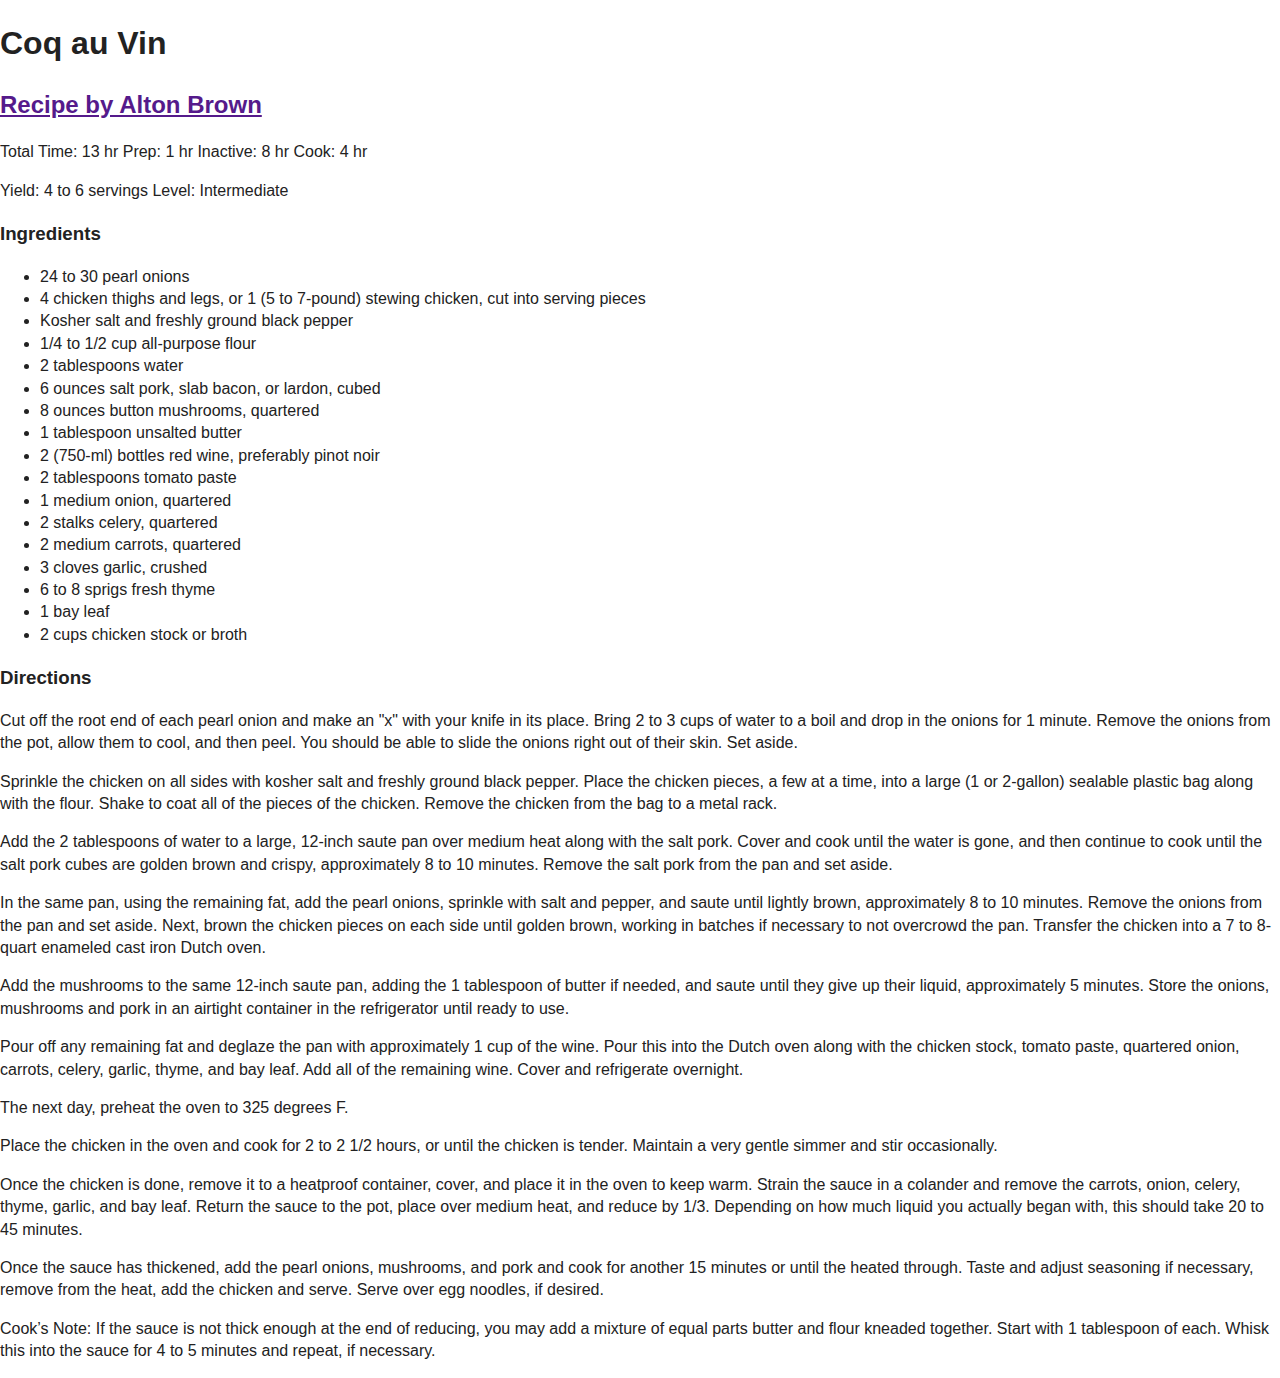
==== coqavin assignment/index.html @ 91e01589 "coqavin assignment" ====
<!DOCTYPE html>
<!--[if lt IE 7]>      <html class="no-js lt-ie9 lt-ie8 lt-ie7"> <![endif]-->
<!--[if IE 7]>         <html class="no-js lt-ie9 lt-ie8"> <![endif]-->
<!--[if IE 8]>         <html class="no-js lt-ie9"> <![endif]-->
<!--[if gt IE 8]><!--> <html class="no-js"> <!--<![endif]-->
    <head>
        <meta charset="utf-8">
        <meta http-equiv="X-UA-Compatible" content="IE=edge">
        <title></title>
        <meta name="description" content="">
        <meta name="viewport" content="width=device-width, initial-scale=1">

        <!-- Place favicon.ico and apple-touch-icon.png in the root directory -->

        <link rel="stylesheet" href="css/normalize.css">
        <link rel="stylesheet" href="css/main.css">
        <script src="js/vendor/modernizr-2.6.2.min.js"></script>
    </head>
    <body>
        <!--[if lt IE 7]>
            <p class="browsehappy">You are using an <strong>outdated</strong> browser. Please <a href="http://browsehappy.com/">upgrade your browser</a> to improve your experience.</p>
        <![endif]-->

        <!-- Add your site or application content here -->
        <h1>Coq au Vin</h1>
		<h2><a href src="http://www.foodnetwork.com/recipes/alton-brown/coq-au-vin-recipe.html">Recipe by Alton Brown</a></h2>
<div>
	<p>
	Total Time: 13 hr
	Prep: 1 hr
	Inactive: 8 hr
	Cook: 4 hr
	</p><p>
	Yield: 4 to 6 servings
	Level: Intermediate
	</p>
</div>
	<h3>Ingredients</h3>
<ul>

	<li>24 to 30 pearl onions</li>
	<li>4 chicken thighs and legs, or 1 (5 to 7-pound) stewing chicken, cut into serving pieces</li>
	<li>Kosher salt and freshly ground black pepper</li>
	<li>1/4 to 1/2 cup all-purpose flour</li>
	<li>2 tablespoons water</li>
	<li>6 ounces salt pork, slab bacon, or lardon, cubed</li>
	<li>8 ounces button mushrooms, quartered</li>
	<li>1 tablespoon unsalted butter</li>
	<li>2 (750-ml) bottles red wine, preferably pinot noir</li>
	<li>2 tablespoons tomato paste</li>
	<li>1 medium onion, quartered</li>
	<li>2 stalks celery, quartered</li>
	<li>2 medium carrots, quartered</li>
	<li>3 cloves garlic, crushed</li>
	<li>6 to 8 sprigs fresh thyme</li>
	<li>1 bay leaf</li>
	<li>2 cups chicken stock or broth</li>
</ul>
<h3>Directions</h3>
<div>
	<p>Cut off the root end of each pearl onion and make an "x" with your knife in its place. Bring 2 to 3 cups of water to a boil and drop in the onions for 1 minute. Remove the onions from the pot, allow them to cool, and then peel. You should be able to slide the onions right out of their skin. Set aside.</p>

	<p>Sprinkle the chicken on all sides with kosher salt and freshly ground black pepper. Place the chicken pieces, a few at a time, into a large (1 or 2-gallon) sealable plastic bag along with the flour. Shake to coat all of the pieces of the chicken. Remove the chicken from the bag to a metal rack.</p>

	<p>Add the 2 tablespoons of water to a large, 12-inch saute pan over medium heat along with the salt pork. Cover and cook until the water is gone, and then continue to cook until the salt pork cubes are golden brown and crispy, approximately 8 to 10 minutes. Remove the salt pork from the pan and set aside.</p>

	<p>In the same pan, using the remaining fat, add the pearl onions, sprinkle with salt and pepper, and saute until lightly brown, approximately 8 to 10 minutes. Remove the onions from the pan and set aside. Next, brown the chicken pieces on each side until golden brown, working in batches if necessary to not overcrowd the pan. Transfer the chicken into a 7 to 8-quart enameled cast iron Dutch oven.</p>

	<p>Add the mushrooms to the same 12-inch saute pan, adding the 1 tablespoon of butter if needed, and saute until they give up their liquid, approximately 5 minutes. Store the onions, mushrooms and pork in an airtight container in the refrigerator until ready to use.</p>

	<p>Pour off any remaining fat and deglaze the pan with approximately 1 cup of the wine. Pour this into the Dutch oven along with the chicken stock, tomato paste, quartered onion, carrots, celery, garlic, thyme, and bay leaf. Add all of the remaining wine. Cover and refrigerate overnight.</p>

	<p>The next day, preheat the oven to 325 degrees F.</p>

	<p>Place the chicken in the oven and cook for 2 to 2 1/2 hours, or until the chicken is tender. Maintain a very gentle simmer and stir occasionally.</p>

	<p>Once the chicken is done, remove it to a heatproof container, cover, and place it in the oven to keep warm. Strain the sauce in a colander and remove the carrots, onion, celery, thyme, garlic, and bay leaf. Return the sauce to the pot, place over medium heat, and reduce by 1/3. Depending on how much liquid you actually began with, this should take 20 to 45 minutes.</p>

	<p>Once the sauce has thickened, add the pearl onions, mushrooms, and pork and cook for another 15 minutes or until the heated through. Taste and adjust seasoning if necessary, remove from the heat, add the chicken and serve. Serve over egg noodles, if desired.</p>
<div>
	<p>Cook’s Note: If the sauce is not thick enough at the end of reducing, you may add a mixture of equal parts butter and flour kneaded together. Start with 1 tablespoon of each. Whisk this into the sauce for 4 to 5 minutes and repeat, if necessary.</p>

        <script src="https://ajax.googleapis.com/ajax/libs/jquery/1.10.2/jquery.min.js"></script>
        <script>window.jQuery || document.write('<script src="js/vendor/jquery-1.10.2.min.js"><\/script>')</script>
        <script src="js/plugins.js"></script>
        <script src="js/main.js"></script>	

        <!-- Google Analytics: change UA-XXXXX-X to be your site's ID. -->
        <script>
            (function(b,o,i,l,e,r){b.GoogleAnalyticsObject=l;b[l]||(b[l]=
            function(){(b[l].q=b[l].q||[]).push(arguments)});b[l].l=+new Date;
            e=o.createElement(i);r=o.getElementsByTagName(i)[0];
            e.src='//www.google-analytics.com/analytics.js';
            r.parentNode.insertBefore(e,r)}(window,document,'script','ga'));
            ga('create','UA-XXXXX-X');ga('send','pageview');
        </script>
    </body>
</html>
---- coqavin assignment/css/main.css ----
/*! HTML5 Boilerplate v4.3.0 | MIT License | http://h5bp.com/ */

/*
 * What follows is the result of much research on cross-browser styling.
 * Credit left inline and big thanks to Nicolas Gallagher, Jonathan Neal,
 * Kroc Camen, and the H5BP dev community and team.
 */

/* ==========================================================================
   Base styles: opinionated defaults
   ========================================================================== */

html,
button,
input,
select,
textarea {
    color: #222;
}

html {
    font-size: 1em;
    line-height: 1.4;
}

/*
 * Remove text-shadow in selection highlight: h5bp.com/i
 * These selection rule sets have to be separate.
 * Customize the background color to match your design.
 */

::-moz-selection {
    background: #b3d4fc;
    text-shadow: none;
}

::selection {
    background: #b3d4fc;
    text-shadow: none;
}

/*
 * A better looking default horizontal rule
 */

hr {
    display: block;
    height: 1px;
    border: 0;
    border-top: 1px solid #ccc;
    margin: 1em 0;
    padding: 0;
}

/*
 * Remove the gap between images, videos, audio and canvas and the bottom of
 * their containers: h5bp.com/i/440
 */

audio,
canvas,
img,
video {
    vertical-align: middle;
}

/*
 * Remove default fieldset styles.
 */

fieldset {
    border: 0;
    margin: 0;
    padding: 0;
}

/*
 * Allow only vertical resizing of textareas.
 */

textarea {
    resize: vertical;
}

/* ==========================================================================
   Browse Happy prompt
   ========================================================================== */

.browsehappy {
    margin: 0.2em 0;
    background: #ccc;
    color: #000;
    padding: 0.2em 0;
}

/* ==========================================================================
   Author's custom styles
   ========================================================================== */

















/* ==========================================================================
   Helper classes
   ========================================================================== */

/*
 * Image replacement
 */

.ir {
    background-color: transparent;
    border: 0;
    overflow: hidden;
    /* IE 6/7 fallback */
    *text-indent: -9999px;
}

.ir:before {
    content: "";
    display: block;
    width: 0;
    height: 150%;
}

/*
 * Hide from both screenreaders and browsers: h5bp.com/u
 */

.hidden {
    display: none !important;
    visibility: hidden;
}

/*
 * Hide only visually, but have it available for screenreaders: h5bp.com/v
 */

.visuallyhidden {
    border: 0;
    clip: rect(0 0 0 0);
    height: 1px;
    margin: -1px;
    overflow: hidden;
    padding: 0;
    position: absolute;
    width: 1px;
}

/*
 * Extends the .visuallyhidden class to allow the element to be focusable
 * when navigated to via the keyboard: h5bp.com/p
 */

.visuallyhidden.focusable:active,
.visuallyhidden.focusable:focus {
    clip: auto;
    height: auto;
    margin: 0;
    overflow: visible;
    position: static;
    width: auto;
}

/*
 * Hide visually and from screenreaders, but maintain layout
 */

.invisible {
    visibility: hidden;
}

/*
 * Clearfix: contain floats
 *
 * For modern browsers
 * 1. The space content is one way to avoid an Opera bug when the
 *    `contenteditable` attribute is included anywhere else in the document.
 *    Otherwise it causes space to appear at the top and bottom of elements
 *    that receive the `clearfix` class.
 * 2. The use of `table` rather than `block` is only necessary if using
 *    `:before` to contain the top-margins of child elements.
 */

.clearfix:before,
.clearfix:after {
    content: " "; /* 1 */
    display: table; /* 2 */
}

.clearfix:after {
    clear: both;
}

/*
 * For IE 6/7 only
 * Include this rule to trigger hasLayout and contain floats.
 */

.clearfix {
    *zoom: 1;
}

/* ==========================================================================
   EXAMPLE Media Queries for Responsive Design.
   These examples override the primary ('mobile first') styles.
   Modify as content requires.
   ========================================================================== */

@media only screen and (min-width: 35em) {
    /* Style adjustments for viewports that meet the condition */
}

@media print,
       (-o-min-device-pixel-ratio: 5/4),
       (-webkit-min-device-pixel-ratio: 1.25),
       (min-resolution: 120dpi) {
    /* Style adjustments for high resolution devices */
}

/* ==========================================================================
   Print styles.
   Inlined to avoid required HTTP connection: h5bp.com/r
   ========================================================================== */

@media print {
    * {
        background: transparent !important;
        color: #000 !important; /* Black prints faster: h5bp.com/s */
        box-shadow: none !important;
        text-shadow: none !important;
    }

    a,
    a:visited {
        text-decoration: underline;
    }

    a[href]:after {
        content: " (" attr(href) ")";
    }

    abbr[title]:after {
        content: " (" attr(title) ")";
    }

    /*
     * Don't show links for images, or javascript/internal links
     */

    .ir a:after,
    a[href^="javascript:"]:after,
    a[href^="#"]:after {
        content: "";
    }

    pre,
    blockquote {
        border: 1px solid #999;
        page-break-inside: avoid;
    }

    thead {
        display: table-header-group; /* h5bp.com/t */
    }

    tr,
    img {
        page-break-inside: avoid;
    }

    img {
        max-width: 100% !important;
    }

    @page {
        margin: 0.5cm;
    }

    p,
    h2,
    h3 {
        orphans: 3;
        widows: 3;
    }

    h2,
    h3 {
        page-break-after: avoid;
    }
}
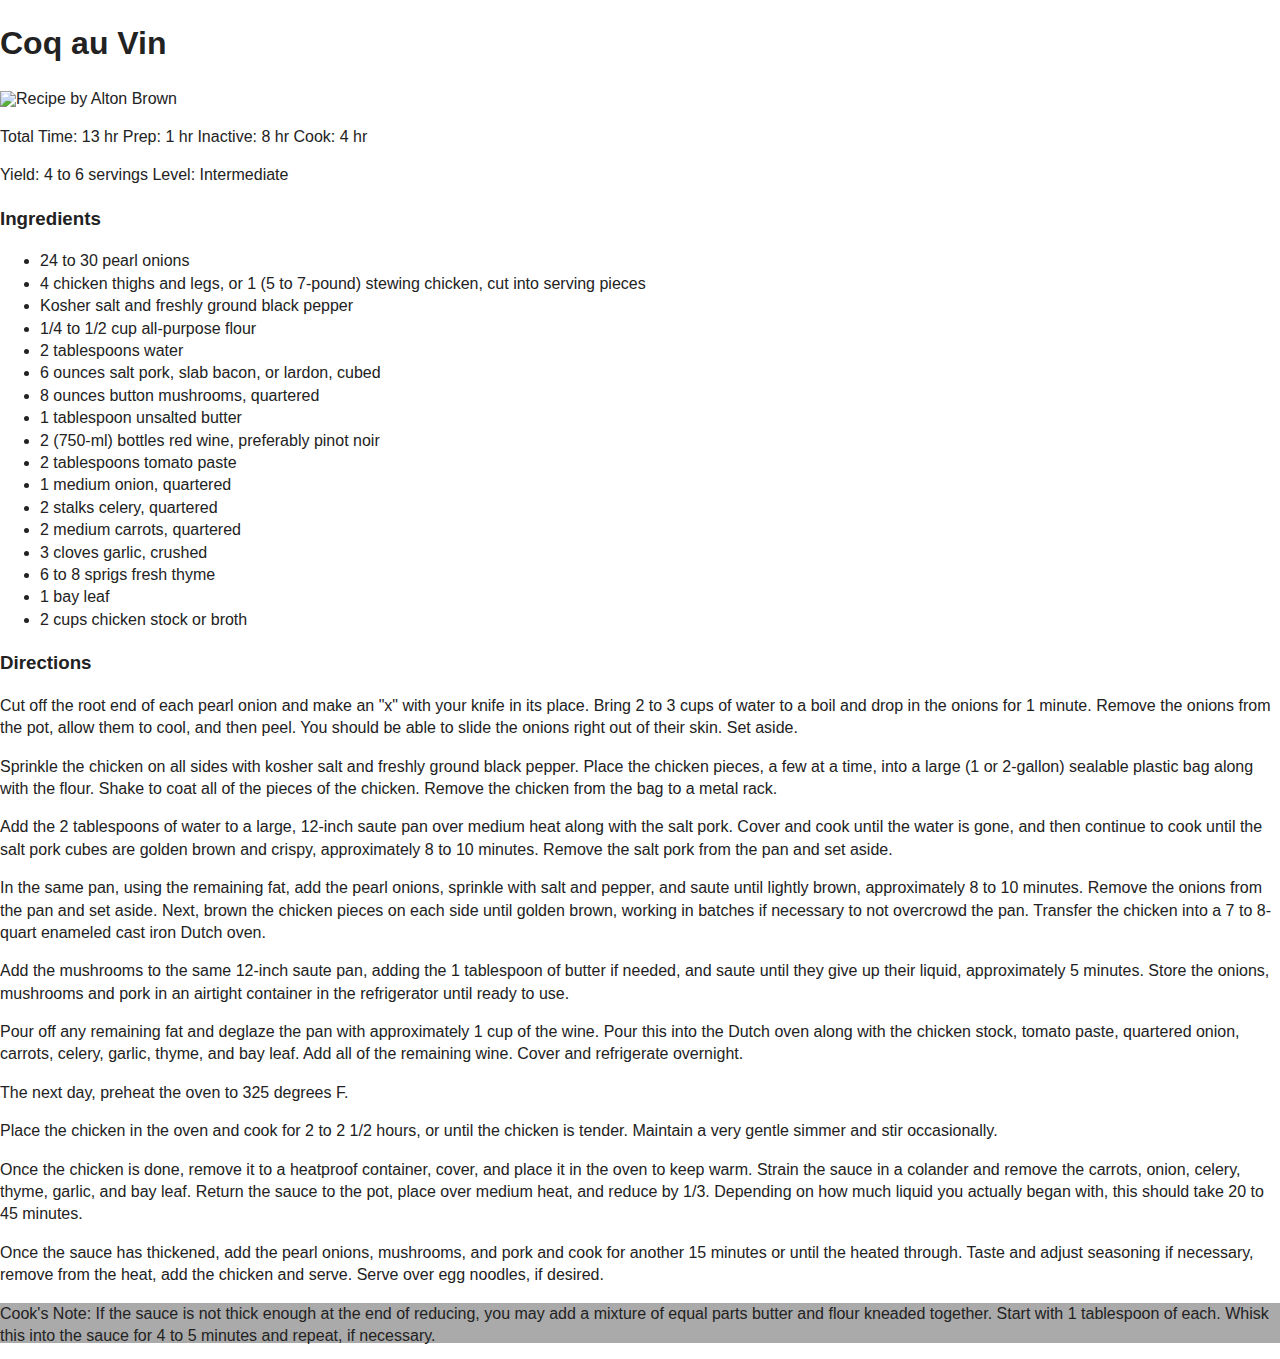
==== commit 99c10229: "test" ====
--- a/coqavin assignment/index.html
+++ b/coqavin assignment/index.html
@@ -23,6 +23,7 @@
 
         <!-- Add your site or application content here -->
         <h1>Coq au Vin</h1>
+		<img src="img/coq.jpeg></img>
 		<h2><a href src="http://www.foodnetwork.com/recipes/alton-brown/coq-au-vin-recipe.html">Recipe by Alton Brown</a></h2>
 <div>
 	<p>
@@ -78,7 +79,7 @@
 
 	<p>Once the sauce has thickened, add the pearl onions, mushrooms, and pork and cook for another 15 minutes or until the heated through. Taste and adjust seasoning if necessary, remove from the heat, add the chicken and serve. Serve over egg noodles, if desired.</p>
 <div>
-	<p>Cook’s Note: If the sauce is not thick enough at the end of reducing, you may add a mixture of equal parts butter and flour kneaded together. Start with 1 tablespoon of each. Whisk this into the sauce for 4 to 5 minutes and repeat, if necessary.</p>
+	<p id='note'>Cook's Note: If the sauce is not thick enough at the end of reducing, you may add a mixture of equal parts butter and flour kneaded together. Start with 1 tablespoon of each. Whisk this into the sauce for 4 to 5 minutes and repeat, if necessary.</p>
 
         <script src="https://ajax.googleapis.com/ajax/libs/jquery/1.10.2/jquery.min.js"></script>
         <script>window.jQuery || document.write('<script src="js/vendor/jquery-1.10.2.min.js"><\/script>')</script>
--- a/coqavin assignment/css/main.css
+++ b/coqavin assignment/css/main.css
@@ -72,6 +72,17 @@
     border: 0;
     margin: 0;
     padding: 0;
+}
+.recipe
+{
+background-color: #f1c40f;
+border-bottom: solid 3px #ddd;
+}
+
+#note
+{
+background-color: #aaa;
+height: 40px;
 }
 
 /*
